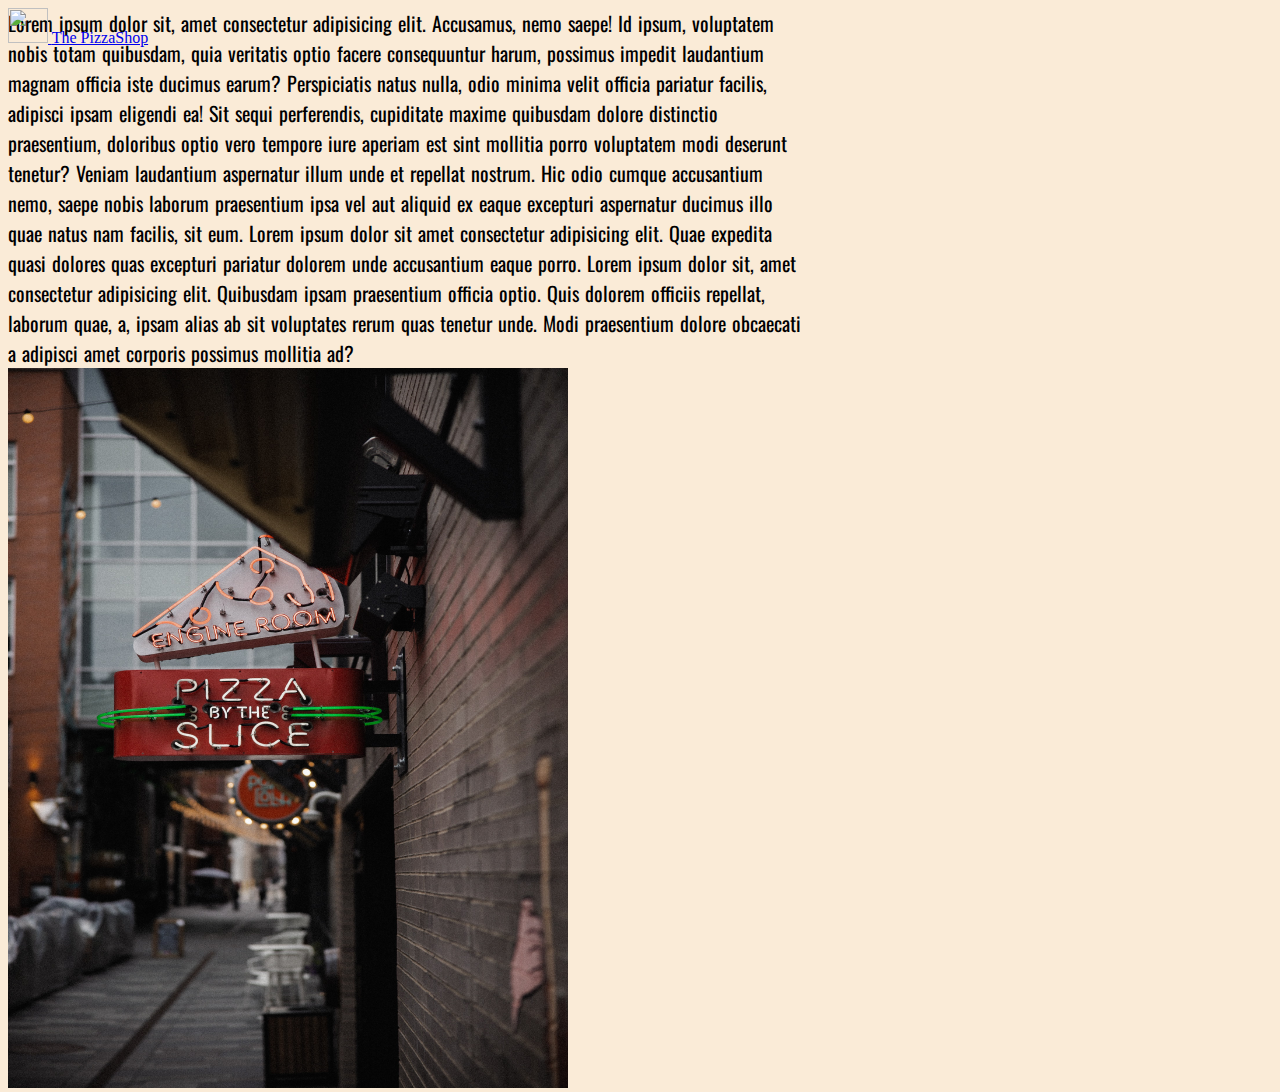
==== aboutus.html @ c69a5914 "first commit" ====
<!DOCTYPE html>
<html lang="en">
<head>
    <meta charset="UTF-8">
    <meta http-equiv="X-UA-Compatible" content="IE=edge">
    <meta name="viewport" content="width=device-width, initial-scale=1.0">
    <title>About Us</title>
    <link rel="stylesheet" href="aboutus.css">
    <!-- Bootstrap -->
    <link href="https://cdn.jsdelivr.net/npm/bootstrap@5.2.0-beta1/dist/css/bootstrap.min.css" 
    rel="stylesheet" 
    integrity="sha384-0evHe/X+R7YkIZDRvuzKMRqM+OrBnVFBL6DOitfPri4tjfHxaWutUpFmBp4vmVor" 
    crossorigin="anonymous">
    <link rel="preconnect" href="https://fonts.googleapis.com">
    <link rel="preconnect" href="https://fonts.gstatic.com" crossorigin>
    <link href="https://fonts.googleapis.com/css2?family=Oswald&display=swap" rel="stylesheet"> 
    
</head>
<body style="background-color: rgb(250, 235, 215);">

<!-- NAVBAR -->
  <nav class="navbar align-items-center">
    <div class="container-fluid">
      <a class="navbar-brand fs-2" href="index.html">
        <img src="pictures/pizza.png" alt="" width="40" height="35" class="d-inline-block align-text-top ms-4">
        <span class="ms-3 fs-1">The PizzaShop</span>
      </a>
    </div>
  </nav>

    <div class="d-flex justify-content-evenly align-items-start m-5" style="height: 80vh;">
        <div class="small-container1 align-self-center" style="width: 50rem;">Lorem ipsum dolor sit, amet consectetur adipisicing elit. Accusamus, nemo saepe!  Id ipsum, voluptatem nobis totam quibusdam, quia veritatis optio facere consequuntur harum, possimus impedit laudantium magnam officia iste ducimus earum? Perspiciatis natus nulla, odio minima velit officia pariatur facilis, adipisci ipsam eligendi ea! Sit sequi perferendis, cupiditate maxime quibusdam dolore distinctio praesentium, doloribus optio vero tempore iure aperiam est sint mollitia porro voluptatem modi deserunt tenetur? Veniam laudantium aspernatur illum unde et repellat nostrum. Hic odio cumque accusantium nemo, saepe nobis laborum praesentium ipsa vel aut aliquid ex eaque excepturi aspernatur ducimus illo quae natus nam facilis, sit eum. Lorem ipsum dolor sit amet consectetur adipisicing elit. Quae expedita quasi dolores quas excepturi pariatur dolorem unde accusantium eaque porro. Lorem ipsum dolor sit, amet consectetur adipisicing elit. Quibusdam ipsam praesentium officia optio. Quis dolorem officiis repellat, laborum quae, a, ipsam alias ab sit voluptates rerum quas tenetur unde. Modi praesentium dolore obcaecati a adipisci amet corporis possimus mollitia ad?
        </div>
        <div class="small-container2">
            <img src="./Pictures/pizzashop.jpg" class="pizzaShop rounded" style=" width: 35rem; height: 45rem;" alt="PizzaShop">
        </div>
    </div>



<script src="https://cdnjs.cloudflare.com/ajax/libs/gsap/2.1.3/TweenMax.min.js" integrity="sha512-DkPsH9LzNzZaZjCszwKrooKwgjArJDiEjA5tTgr3YX4E6TYv93ICS8T41yFHJnnSmGpnf0Mvb5NhScYbwvhn2w==" crossorigin="anonymous" referrerpolicy="no-referrer"></script>
<script src="https://cdnjs.cloudflare.com/ajax/libs/gsap/2.1.3/TimelineMax.min.js" integrity="sha512-0xrMWUXzEAc+VY7k48pWd5YT6ig03p4KARKxs4Bqxb9atrcn2fV41fWs+YXTKb8lD2sbPAmZMjKENiyzM/Gagw==" crossorigin="anonymous" referrerpolicy="no-referrer"></script>
<script src="aboutus.js"></script>
</body>
</html>
---- aboutus.css ----
body {
    overflow-x: hidden;
    
}
 .navbar {
    position: absolute;
    z-index: 1;
}

.small-container1 {
    font-family: 'Oswald', sans-serif;
    font-size: 20px;
    word-spacing: 1px;
}
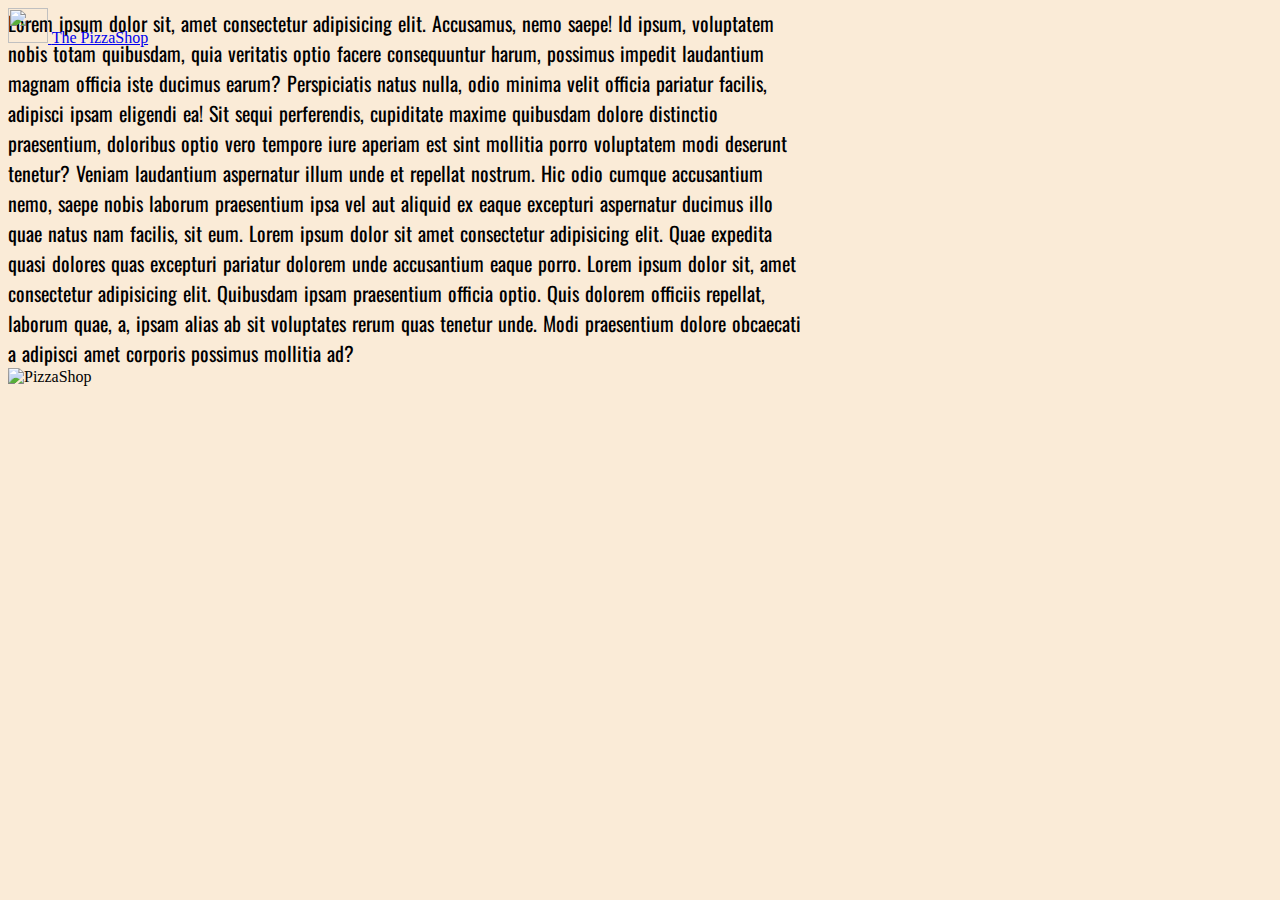
==== commit bbcf0331: "fixing bug to make pictures visible again" ====
--- a/aboutus.html
+++ b/aboutus.html
@@ -1,45 +1,87 @@
 <!DOCTYPE html>
 <html lang="en">
-<head>
-    <meta charset="UTF-8">
-    <meta http-equiv="X-UA-Compatible" content="IE=edge">
-    <meta name="viewport" content="width=device-width, initial-scale=1.0">
-    <title>About Us</title>
-    <link rel="stylesheet" href="aboutus.css">
-    <!-- Bootstrap -->
-    <link href="https://cdn.jsdelivr.net/npm/bootstrap@5.2.0-beta1/dist/css/bootstrap.min.css" 
-    rel="stylesheet" 
-    integrity="sha384-0evHe/X+R7YkIZDRvuzKMRqM+OrBnVFBL6DOitfPri4tjfHxaWutUpFmBp4vmVor" 
-    crossorigin="anonymous">
-    <link rel="preconnect" href="https://fonts.googleapis.com">
-    <link rel="preconnect" href="https://fonts.gstatic.com" crossorigin>
-    <link href="https://fonts.googleapis.com/css2?family=Oswald&display=swap" rel="stylesheet"> 
-    
-</head>
-<body style="background-color: rgb(250, 235, 215);">
+	<head>
+		<meta charset="UTF-8" />
+		<meta http-equiv="X-UA-Compatible" content="IE=edge" />
+		<meta name="viewport" content="width=device-width, initial-scale=1.0" />
+		<title>About Us</title>
+		<link rel="stylesheet" href="aboutus.css" />
+		<!-- Bootstrap -->
+		<link
+			href="https://cdn.jsdelivr.net/npm/bootstrap@5.2.0-beta1/dist/css/bootstrap.min.css"
+			rel="stylesheet"
+			integrity="sha384-0evHe/X+R7YkIZDRvuzKMRqM+OrBnVFBL6DOitfPri4tjfHxaWutUpFmBp4vmVor"
+			crossorigin="anonymous"
+		/>
+		<link rel="preconnect" href="https://fonts.googleapis.com" />
+		<link rel="preconnect" href="https://fonts.gstatic.com" crossorigin />
+		<link
+			href="https://fonts.googleapis.com/css2?family=Oswald&display=swap"
+			rel="stylesheet"
+		/>
+	</head>
+	<body style="background-color: rgb(250, 235, 215)">
+		<!-- NAVBAR -->
+		<nav class="navbar align-items-center">
+			<div class="container-fluid">
+				<a class="navbar-brand fs-2" href="index.html">
+					<img
+						src="https://github.com/Zsombor01/PizzaShop/blob/main/Pictures/pizza.png?raw=true"
+						alt=""
+						width="40"
+						height="35"
+						class="d-inline-block align-text-top ms-4"
+					/>
+					<span class="ms-3 fs-1">The PizzaShop</span>
+				</a>
+			</div>
+		</nav>
 
-<!-- NAVBAR -->
-  <nav class="navbar align-items-center">
-    <div class="container-fluid">
-      <a class="navbar-brand fs-2" href="index.html">
-        <img src="pictures/pizza.png" alt="" width="40" height="35" class="d-inline-block align-text-top ms-4">
-        <span class="ms-3 fs-1">The PizzaShop</span>
-      </a>
-    </div>
-  </nav>
+		<div
+			class="d-flex justify-content-evenly align-items-start m-5"
+			style="height: 80vh"
+		>
+			<div class="small-container1 align-self-center" style="width: 50rem">
+				Lorem ipsum dolor sit, amet consectetur adipisicing elit. Accusamus,
+				nemo saepe! Id ipsum, voluptatem nobis totam quibusdam, quia veritatis
+				optio facere consequuntur harum, possimus impedit laudantium magnam
+				officia iste ducimus earum? Perspiciatis natus nulla, odio minima velit
+				officia pariatur facilis, adipisci ipsam eligendi ea! Sit sequi
+				perferendis, cupiditate maxime quibusdam dolore distinctio praesentium,
+				doloribus optio vero tempore iure aperiam est sint mollitia porro
+				voluptatem modi deserunt tenetur? Veniam laudantium aspernatur illum
+				unde et repellat nostrum. Hic odio cumque accusantium nemo, saepe nobis
+				laborum praesentium ipsa vel aut aliquid ex eaque excepturi aspernatur
+				ducimus illo quae natus nam facilis, sit eum. Lorem ipsum dolor sit amet
+				consectetur adipisicing elit. Quae expedita quasi dolores quas excepturi
+				pariatur dolorem unde accusantium eaque porro. Lorem ipsum dolor sit,
+				amet consectetur adipisicing elit. Quibusdam ipsam praesentium officia
+				optio. Quis dolorem officiis repellat, laborum quae, a, ipsam alias ab
+				sit voluptates rerum quas tenetur unde. Modi praesentium dolore
+				obcaecati a adipisci amet corporis possimus mollitia ad?
+			</div>
+			<div class="small-container2">
+				<img
+					src="https://github.com/Zsombor01/PizzaShop/blob/main/Pictures/pizzashop.jpg?raw=true"
+					class="pizzaShop rounded"
+					style="width: 35rem; height: 45rem"
+					alt="PizzaShop"
+				/>
+			</div>
+		</div>
 
-    <div class="d-flex justify-content-evenly align-items-start m-5" style="height: 80vh;">
-        <div class="small-container1 align-self-center" style="width: 50rem;">Lorem ipsum dolor sit, amet consectetur adipisicing elit. Accusamus, nemo saepe!  Id ipsum, voluptatem nobis totam quibusdam, quia veritatis optio facere consequuntur harum, possimus impedit laudantium magnam officia iste ducimus earum? Perspiciatis natus nulla, odio minima velit officia pariatur facilis, adipisci ipsam eligendi ea! Sit sequi perferendis, cupiditate maxime quibusdam dolore distinctio praesentium, doloribus optio vero tempore iure aperiam est sint mollitia porro voluptatem modi deserunt tenetur? Veniam laudantium aspernatur illum unde et repellat nostrum. Hic odio cumque accusantium nemo, saepe nobis laborum praesentium ipsa vel aut aliquid ex eaque excepturi aspernatur ducimus illo quae natus nam facilis, sit eum. Lorem ipsum dolor sit amet consectetur adipisicing elit. Quae expedita quasi dolores quas excepturi pariatur dolorem unde accusantium eaque porro. Lorem ipsum dolor sit, amet consectetur adipisicing elit. Quibusdam ipsam praesentium officia optio. Quis dolorem officiis repellat, laborum quae, a, ipsam alias ab sit voluptates rerum quas tenetur unde. Modi praesentium dolore obcaecati a adipisci amet corporis possimus mollitia ad?
-        </div>
-        <div class="small-container2">
-            <img src="./Pictures/pizzashop.jpg" class="pizzaShop rounded" style=" width: 35rem; height: 45rem;" alt="PizzaShop">
-        </div>
-    </div>
-
-
-
-<script src="https://cdnjs.cloudflare.com/ajax/libs/gsap/2.1.3/TweenMax.min.js" integrity="sha512-DkPsH9LzNzZaZjCszwKrooKwgjArJDiEjA5tTgr3YX4E6TYv93ICS8T41yFHJnnSmGpnf0Mvb5NhScYbwvhn2w==" crossorigin="anonymous" referrerpolicy="no-referrer"></script>
-<script src="https://cdnjs.cloudflare.com/ajax/libs/gsap/2.1.3/TimelineMax.min.js" integrity="sha512-0xrMWUXzEAc+VY7k48pWd5YT6ig03p4KARKxs4Bqxb9atrcn2fV41fWs+YXTKb8lD2sbPAmZMjKENiyzM/Gagw==" crossorigin="anonymous" referrerpolicy="no-referrer"></script>
-<script src="aboutus.js"></script>
-</body>
-</html>+		<script
+			src="https://cdnjs.cloudflare.com/ajax/libs/gsap/2.1.3/TweenMax.min.js"
+			integrity="sha512-DkPsH9LzNzZaZjCszwKrooKwgjArJDiEjA5tTgr3YX4E6TYv93ICS8T41yFHJnnSmGpnf0Mvb5NhScYbwvhn2w=="
+			crossorigin="anonymous"
+			referrerpolicy="no-referrer"
+		></script>
+		<script
+			src="https://cdnjs.cloudflare.com/ajax/libs/gsap/2.1.3/TimelineMax.min.js"
+			integrity="sha512-0xrMWUXzEAc+VY7k48pWd5YT6ig03p4KARKxs4Bqxb9atrcn2fV41fWs+YXTKb8lD2sbPAmZMjKENiyzM/Gagw=="
+			crossorigin="anonymous"
+			referrerpolicy="no-referrer"
+		></script>
+		<script src="aboutus.js"></script>
+	</body>
+</html>
